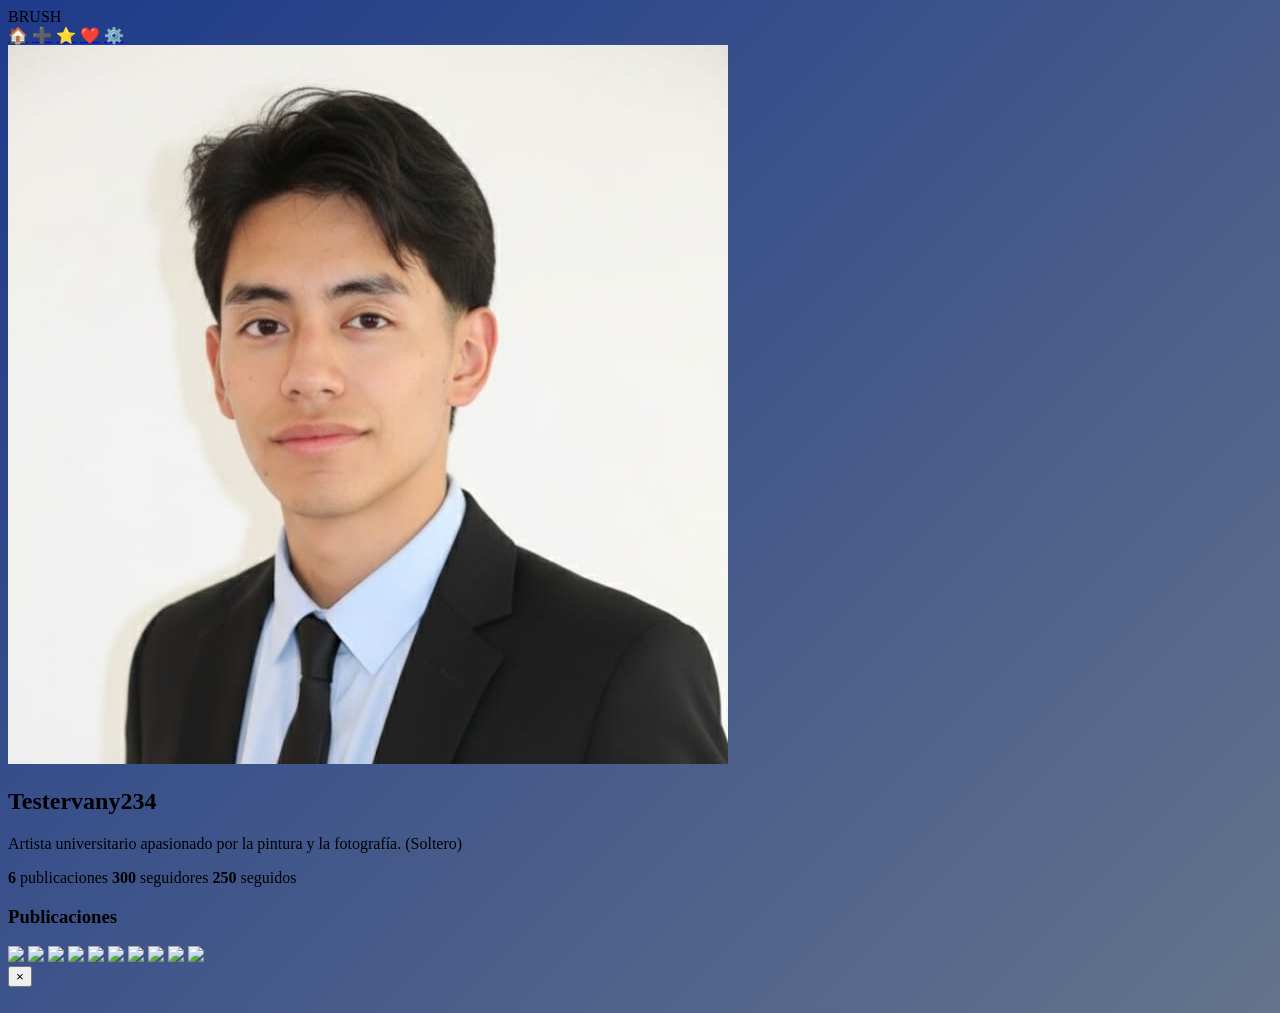
==== perfil.html @ 36d8c6f1 "Add files via upload" ====
<!doctype html>
<html lang="es">
<head>
<meta charset="utf-8" />
<meta name="viewport" content="width=device-width, initial-scale=1" />
<title>Brush | Perfil</title>
<script src="https://cdn.tailwindcss.com"></script>

<style>
body { font-family: 'Times New Roman', serif; }
.bg-gradient { background: linear-gradient(135deg, #1e3a8a, #64748b); }
</style>
</head>

<body class="bg-gradient min-h-screen">

<header class="bg-white p-4 shadow-sm flex justify-between items-center">
<div class="text-3xl font-bold text-blue-800">BRUSH</div>

<nav class="flex gap-4 text-blue-800 text-xl">
<a href="feed.html">🏠</a>
<a href="subir.html">➕</a>
<a href="favoritos.html">⭐</a>
<a href="likes.html">❤️</a>
<a href="configuracion.html">⚙️</a>
</nav>
</header>

<main class="p-6">

<section class="flex flex-col md:flex-row gap-6 bg-white/90 shadow-sm rounded-lg p-6 items-center">
<img src="vany.jpeg" class="rounded-full w-28 h-28 border-4 border-blue-700 object-cover" />
<div>
<h2 class="text-2xl font-semibold text-blue-800">Testervany234</h2>
<p class="text-gray-700">Artista universitario apasionado por la pintura y la fotografía. (Soltero)</p>

<div class="flex gap-6 mt-3 text-gray-800 text-sm">
<span><strong>6</strong> publicaciones</span>
<span><strong>300</strong> seguidores</span>
<span><strong>250</strong> seguidos</span>
</div>
</div>
</section>

<section class="mt-8">
<h3 class="text-xl text-white mb-4 font-semibold">Publicaciones</h3>

<div class="grid grid-cols-2 md:grid-cols-4 lg:grid-cols-5 gap-4">

<img onclick="openImage(this.src)" 
src="https://images.unsplash.com/photo-1629977681402-c7db16d6c6d1?fm=jpg&q=60&w=3000&ixlib=rb-4.1.0&ixid=M3wxMjA3fDB8MHxzZWFyY2h8Mnx8cGFpc2FqZSUyMGRlbCUyMHB1ZWJsb3xlbnwwfHwwfHx8MA%3D%3D" 
class="rounded-lg shadow-sm aspect-square object-cover cursor-pointer" />

<img onclick="openImage(this.src)" 
src="https://cdna.artstation.com/p/assets/images/images/092/212/924/large/fusion-phobia-shinobi-koi-color.webp?1759004201" 
class="rounded-lg shadow-sm aspect-square object-cover cursor-pointer" />

<img onclick="openImage(this.src)" 
src="https://cdnb.artstation.com/p/assets/images/images/092/992/365/large/daniela-flower-galaxy-girl-sketch.webp?1761248145" 
class="rounded-lg shadow-sm aspect-square object-cover cursor-pointer" />

<img onclick="openImage(this.src)" 
src="https://cdna.artstation.com/p/assets/images/images/093/080/478/medium/aung-ko-zin-bird-copy.webp?1761550754" 
class="rounded-lg shadow-sm aspect-square object-cover cursor-pointer" />

<img onclick="openImage(this.src)" 
src="https://cdnb.artstation.com/p/assets/images/images/093/080/487/medium/aung-ko-zin-reptile-2-copy.webp?1761550175" 
class="rounded-lg shadow-sm aspect-square object-cover cursor-pointer" />

<img onclick="openImage(this.src)" 
src="https://cdna.artstation.com/p/assets/images/images/093/080/496/medium/aung-ko-zin-insect.webp?1761550189" 
class="rounded-lg shadow-sm aspect-square object-cover cursor-pointer" />

<img onclick="openImage(this.src)" 
src="https://cdnb.artstation.com/p/assets/images/images/078/230/985/medium/dolly-chris-20240721212128.jpg?1721568139" 
class="rounded-lg shadow-sm aspect-square object-cover cursor-pointer" />

<img onclick="openImage(this.src)" 
src="https://cdnb.artstation.com/p/assets/images/images/073/453/663/medium/dolly-chris-psc-3.jpg?1709693419" 
class="rounded-lg shadow-sm aspect-square object-cover cursor-pointer" />

<img onclick="openImage(this.src)" 
src="https://cdnb.artstation.com/p/assets/images/images/072/924/621/medium/dolly-chris-20240221210029.jpg?1708520497" 
class="rounded-lg shadow-sm aspect-square object-cover cursor-pointer" />

<img onclick="openImage(this.src)" 
src="https://cdnb.artstation.com/p/assets/images/images/072/884/435/medium/dolly-chris-20240220202454.jpg?1708433576" 
class="rounded-lg shadow-sm aspect-square object-cover cursor-pointer" />

</div>
</section>

</main>

<!-- ============================= -->
<!--      MODAL CON BOTÓN X       -->
<!-- ============================= -->

<div id="imageModal" class="hidden fixed inset-0 bg-black/70 backdrop-blur-sm z-50 
    flex items-center justify-center">

    <!-- Botón X -->
    <button onclick="closeModal()"
        class="absolute top-4 right-4 text-white text-4xl font-bold 
               hover:scale-110 transition">
        ×
    </button>

    <div id="modalContent" 
        class="flex items-center justify-center w-full h-full opacity-0 scale-90 transition-all duration-200">
        
        <img id="modalImage" 
            class="max-w-[90%] max-h-[90%] rounded-lg shadow-lg border-4 border-white object-contain" />
    </div>
</div>

<script>
function openImage(src) {
    const modal = document.getElementById("imageModal");
    const content = document.getElementById("modalContent");
    const img = document.getElementById("modalImage");

    img.src = src;
    modal.classList.remove("hidden");

    // Animación entrada
    setTimeout(() => {
        content.classList.remove("opacity-0", "scale-90");
        content.classList.add("opacity-100", "scale-100");
    }, 10);
}

// cerrar modal con el botón X
function closeModal() {
    const modal = document.getElementById("imageModal");
    const content = document.getElementById("modalContent");

    // Animación salida
    content.classList.add("opacity-0", "scale-90");
    content.classList.remove("opacity-100", "scale-100");

    setTimeout(() => {
        modal.classList.add("hidden");
    }, 150);
}

// cerrar haciendo click en el fondo
document.getElementById("imageModal").addEventListener("click", function(e) {
    if (e.target === this) {
        closeModal();
    }
});
</script>

</body>
</html>
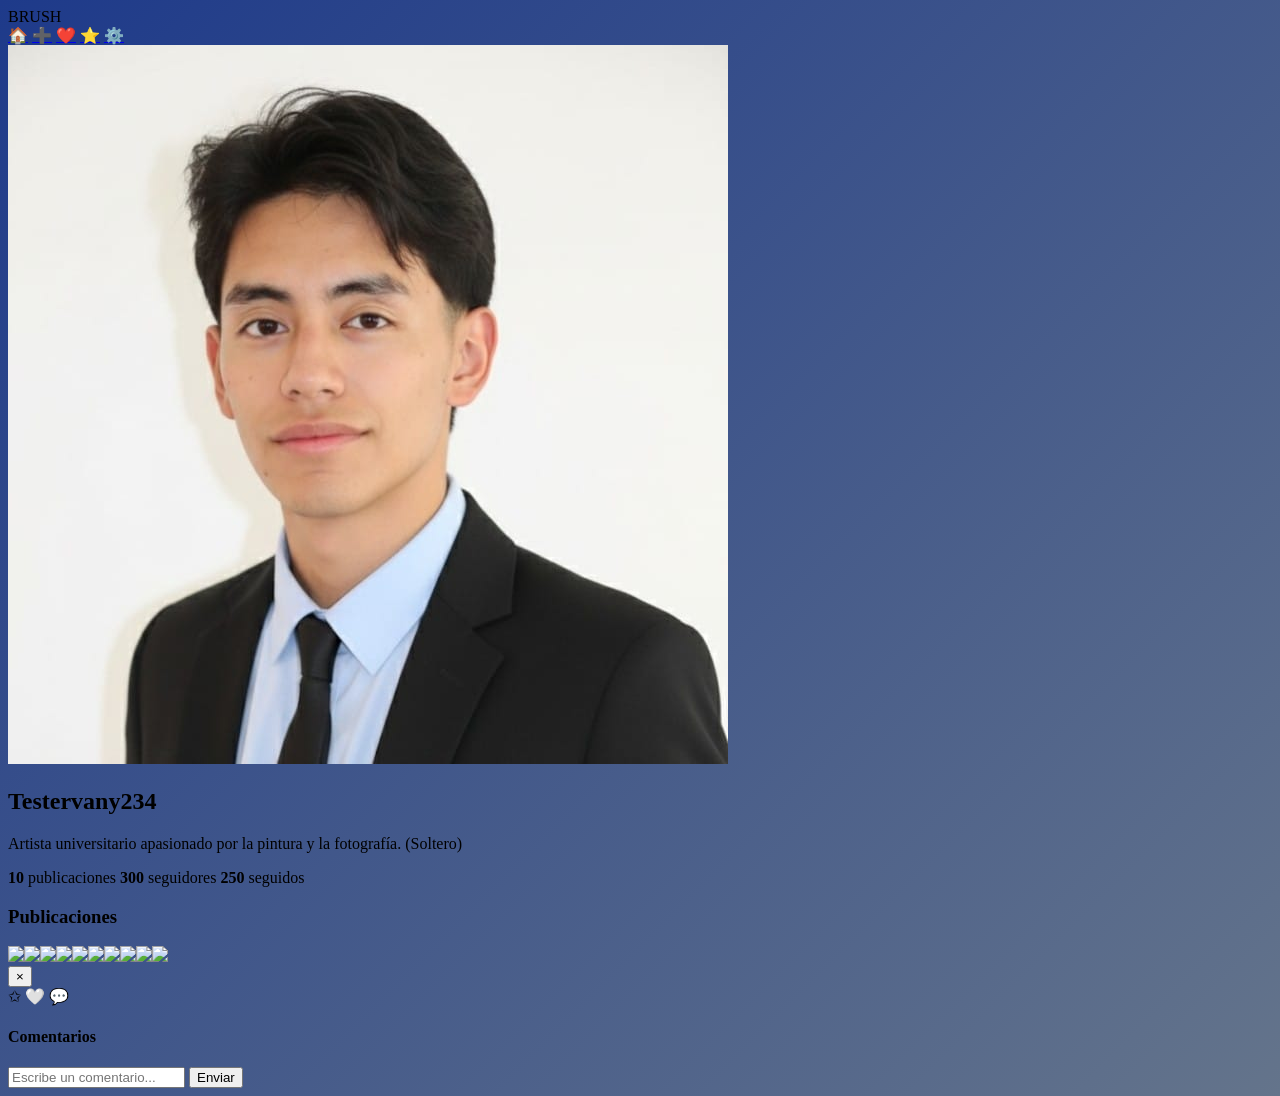
==== commit 38b50676: "Update perfil.html" ====
--- a/perfil.html
+++ b/perfil.html
@@ -20,8 +20,8 @@
 <nav class="flex gap-4 text-blue-800 text-xl">
 <a href="feed.html">🏠</a>
 <a href="subir.html">➕</a>
-<a href="favoritos.html">⭐</a>
-<a href="likes.html">❤️</a>
+<a href="favoritos.html">❤️</a> 
+<a href="likes.html">⭐</a>      
 <a href="configuracion.html">⚙️</a>
 </nav>
 </header>
@@ -35,7 +35,7 @@
 <p class="text-gray-700">Artista universitario apasionado por la pintura y la fotografía. (Soltero)</p>
 
 <div class="flex gap-6 mt-3 text-gray-800 text-sm">
-<span><strong>6</strong> publicaciones</span>
+<span><strong>10</strong> publicaciones</span>
 <span><strong>300</strong> seguidores</span>
 <span><strong>250</strong> seguidos</span>
 </div>
@@ -45,113 +45,186 @@
 <section class="mt-8">
 <h3 class="text-xl text-white mb-4 font-semibold">Publicaciones</h3>
 
-<div class="grid grid-cols-2 md:grid-cols-4 lg:grid-cols-5 gap-4">
-
-<img onclick="openImage(this.src)" 
-src="https://images.unsplash.com/photo-1629977681402-c7db16d6c6d1?fm=jpg&q=60&w=3000&ixlib=rb-4.1.0&ixid=M3wxMjA3fDB8MHxzZWFyY2h8Mnx8cGFpc2FqZSUyMGRlbCUyMHB1ZWJsb3xlbnwwfHwwfHx8MA%3D%3D" 
-class="rounded-lg shadow-sm aspect-square object-cover cursor-pointer" />
-
-<img onclick="openImage(this.src)" 
-src="https://cdna.artstation.com/p/assets/images/images/092/212/924/large/fusion-phobia-shinobi-koi-color.webp?1759004201" 
-class="rounded-lg shadow-sm aspect-square object-cover cursor-pointer" />
-
-<img onclick="openImage(this.src)" 
-src="https://cdnb.artstation.com/p/assets/images/images/092/992/365/large/daniela-flower-galaxy-girl-sketch.webp?1761248145" 
-class="rounded-lg shadow-sm aspect-square object-cover cursor-pointer" />
-
-<img onclick="openImage(this.src)" 
-src="https://cdna.artstation.com/p/assets/images/images/093/080/478/medium/aung-ko-zin-bird-copy.webp?1761550754" 
-class="rounded-lg shadow-sm aspect-square object-cover cursor-pointer" />
-
-<img onclick="openImage(this.src)" 
-src="https://cdnb.artstation.com/p/assets/images/images/093/080/487/medium/aung-ko-zin-reptile-2-copy.webp?1761550175" 
-class="rounded-lg shadow-sm aspect-square object-cover cursor-pointer" />
-
-<img onclick="openImage(this.src)" 
-src="https://cdna.artstation.com/p/assets/images/images/093/080/496/medium/aung-ko-zin-insect.webp?1761550189" 
-class="rounded-lg shadow-sm aspect-square object-cover cursor-pointer" />
-
-<img onclick="openImage(this.src)" 
-src="https://cdnb.artstation.com/p/assets/images/images/078/230/985/medium/dolly-chris-20240721212128.jpg?1721568139" 
-class="rounded-lg shadow-sm aspect-square object-cover cursor-pointer" />
-
-<img onclick="openImage(this.src)" 
-src="https://cdnb.artstation.com/p/assets/images/images/073/453/663/medium/dolly-chris-psc-3.jpg?1709693419" 
-class="rounded-lg shadow-sm aspect-square object-cover cursor-pointer" />
-
-<img onclick="openImage(this.src)" 
-src="https://cdnb.artstation.com/p/assets/images/images/072/924/621/medium/dolly-chris-20240221210029.jpg?1708520497" 
-class="rounded-lg shadow-sm aspect-square object-cover cursor-pointer" />
-
-<img onclick="openImage(this.src)" 
-src="https://cdnb.artstation.com/p/assets/images/images/072/884/435/medium/dolly-chris-20240220202454.jpg?1708433576" 
-class="rounded-lg shadow-sm aspect-square object-cover cursor-pointer" />
-
-</div>
+<div id="postGrid" class="grid grid-cols-2 md:grid-cols-4 lg:grid-cols-5 gap-4"></div>
+
 </section>
 
 </main>
 
-<!-- ============================= -->
-<!--      MODAL CON BOTÓN X       -->
-<!-- ============================= -->
+
 
 <div id="imageModal" class="hidden fixed inset-0 bg-black/70 backdrop-blur-sm z-50 
     flex items-center justify-center">
 
-    <!-- Botón X -->
-    <button onclick="closeModal()"
-        class="absolute top-4 right-4 text-white text-4xl font-bold 
-               hover:scale-110 transition">
-        ×
-    </button>
-
     <div id="modalContent" 
-        class="flex items-center justify-center w-full h-full opacity-0 scale-90 transition-all duration-200">
+         class="relative flex flex-col gap-4 items-center justify-center w-full h-full opacity-0 scale-90 transition-all duration-200">
+
+        <button id="closeBtn"
+            class="absolute top-6 right-6 text-white text-3xl font-bold bg-black/30 rounded-full p-2 
+                   hover:scale-110 transition">
+            ×
+        </button>
+
+        <img id="modalImage" 
+            class="max-w-[90%] max-h-[70%] rounded-lg shadow-lg border-4 border-white object-contain" />
+
         
-        <img id="modalImage" 
-            class="max-w-[90%] max-h-[90%] rounded-lg shadow-lg border-4 border-white object-contain" />
+        <div class="flex gap-6 text-white text-3xl">
+            
+            <span id="likeBtn" class="cursor-pointer select-none">✩</span>
+
+            
+            <span id="favBtn" class="cursor-pointer select-none">🤍</span>
+
+            
+            <span id="commentToggle" class="cursor-pointer select-none">💬</span>
+        </div>
+
+        
+        <div id="likeCount" class="text-white text-lg"></div>
+
+        
+        <div id="commentBox" class="hidden w-full max-w-xl bg-white/90 p-4 rounded-lg">
+            <h4 class="font-bold mb-2">Comentarios</h4>
+            <div id="commentList" class="max-h-40 overflow-y-auto mb-3 text-black"></div>
+
+            <div class="flex gap-2">
+                <input id="commentInput" 
+                       class="flex-1 border rounded p-2 text-black" 
+                       placeholder="Escribe un comentario..." />
+                <button id="sendComment" class="bg-blue-800 text-white px-4 py-2 rounded">
+                    Enviar
+                </button>
+            </div>
+        </div>
+
     </div>
 </div>
 
 <script>
-function openImage(src) {
-    const modal = document.getElementById("imageModal");
-    const content = document.getElementById("modalContent");
-    const img = document.getElementById("modalImage");
-
-    img.src = src;
+
+const posts = [
+    { id:1, src:"https://images.unsplash.com/photo-1629977681402-c7db16d6c6d1?fm=jpg&q=60&w=3000" },
+    { id:2, src:"https://cdna.artstation.com/p/assets/images/images/092/212/924/large/fusion-phobia-shinobi-koi-color.webp" },
+    { id:3, src:"https://cdnb.artstation.com/p/assets/images/images/092/992/365/large/daniela-flower-galaxy-girl-sketch.webp" },
+    { id:4, src:"https://cdna.artstation.com/p/assets/images/images/093/080/478/medium/aung-ko-zin-bird-copy.webp" },
+    { id:5, src:"https://cdnb.artstation.com/p/assets/images/images/093/080/487/medium/aung-ko-zin-reptile-2-copy.webp" },
+    { id:6, src:"https://cdna.artstation.com/p/assets/images/images/093/080/496/medium/aung-ko-zin-insect.webp" },
+    { id:7, src:"https://cdnb.artstation.com/p/assets/images/images/078/230/985/medium/dolly-chris-20240721212128.jpg" },
+    { id:8, src:"https://cdnb.artstation.com/p/assets/images/images/073/453/663/medium/dolly-chris-psc-3.jpg" },
+    { id:9, src:"https://cdnb.artstation.com/p/assets/images/images/072/924/621/medium/dolly-chris-20240221210029.jpg" },
+    { id:10, src:"https://cdnb.artstation.com/p/assets/images/images/072/884/435/medium/dolly-chris-20240220202454.jpg" }
+];
+
+
+const grid = document.getElementById("postGrid");
+posts.forEach(p => {
+    const img = document.createElement("img");
+    img.src = p.src;
+    img.className = "rounded-lg shadow-sm aspect-square object-cover cursor-pointer";
+    img.onclick = () => openImage(p.id);
+    grid.appendChild(img);
+});
+
+
+
+let data = JSON.parse(localStorage.getItem("brushData")) || {};
+
+function save() {
+    localStorage.setItem("brushData", JSON.stringify(data));
+}
+
+function getPostData(id) {
+    if (!data[id]) data[id] = { likes:0, liked:false, fav:false, comments:[] };
+    return data[id];
+}
+
+
+const modal = document.getElementById("imageModal");
+const img = document.getElementById("modalImage");
+const content = document.getElementById("modalContent");
+const closeBtn = document.getElementById("closeBtn");
+
+const likeBtn = document.getElementById("likeBtn");     // ⭐
+const favBtn = document.getElementById("favBtn");       // ❤️
+const likeCount = document.getElementById("likeCount");
+
+const commentBox = document.getElementById("commentBox");
+const commentToggle = document.getElementById("commentToggle");
+const commentList = document.getElementById("commentList");
+const commentInput = document.getElementById("commentInput");
+const sendComment = document.getElementById("sendComment");
+
+let currentPost = null;
+
+window.openImage = function(id) {
+    currentPost = getPostData(id);
+
+    const p = posts.find(x => x.id === id);
+    img.src = p.src;
+
     modal.classList.remove("hidden");
 
-    // Animación entrada
     setTimeout(() => {
         content.classList.remove("opacity-0", "scale-90");
-        content.classList.add("opacity-100", "scale-100");
     }, 10);
-}
-
-// cerrar modal con el botón X
+
+    renderInfo();
+};
+
+function renderInfo() {
+   
+    likeBtn.textContent = currentPost.liked ? "⭐" : "✩";
+
+    
+    favBtn.textContent = currentPost.fav ? "❤️" : "🤍";
+
+    likeCount.textContent = `${currentPost.likes} me gusta`;
+
+    commentList.innerHTML = currentPost.comments
+        .map(c => `<p>• ${c}</p>`)
+        .join("");
+}
+
+closeBtn.onclick = closeModal;
+modal.onclick = e => { if (e.target === modal) closeModal(); };
+
 function closeModal() {
-    const modal = document.getElementById("imageModal");
-    const content = document.getElementById("modalContent");
-
-    // Animación salida
     content.classList.add("opacity-0", "scale-90");
-    content.classList.remove("opacity-100", "scale-100");
-
-    setTimeout(() => {
-        modal.classList.add("hidden");
-    }, 150);
-}
-
-// cerrar haciendo click en el fondo
-document.getElementById("imageModal").addEventListener("click", function(e) {
-    if (e.target === this) {
-        closeModal();
-    }
-});
+    setTimeout(() => modal.classList.add("hidden"), 150);
+}
+
+
+
+
+likeBtn.onclick = () => {
+    currentPost.liked = !currentPost.liked;
+    currentPost.likes += currentPost.liked ? 1 : -1;
+    save();
+    renderInfo();
+};
+
+
+favBtn.onclick = () => {
+    currentPost.fav = !currentPost.fav;
+    save();
+    renderInfo();
+};
+
+
+commentToggle.onclick = () => {
+    commentBox.classList.toggle("hidden");
+};
+
+sendComment.onclick = () => {
+    if (commentInput.value.trim() === "") return;
+    currentPost.comments.push(commentInput.value.trim());
+    commentInput.value = "";
+    save();
+    renderInfo();
+    commentBox.classList.remove("hidden");
+};
 </script>
 
 </body>
 </html>
-
